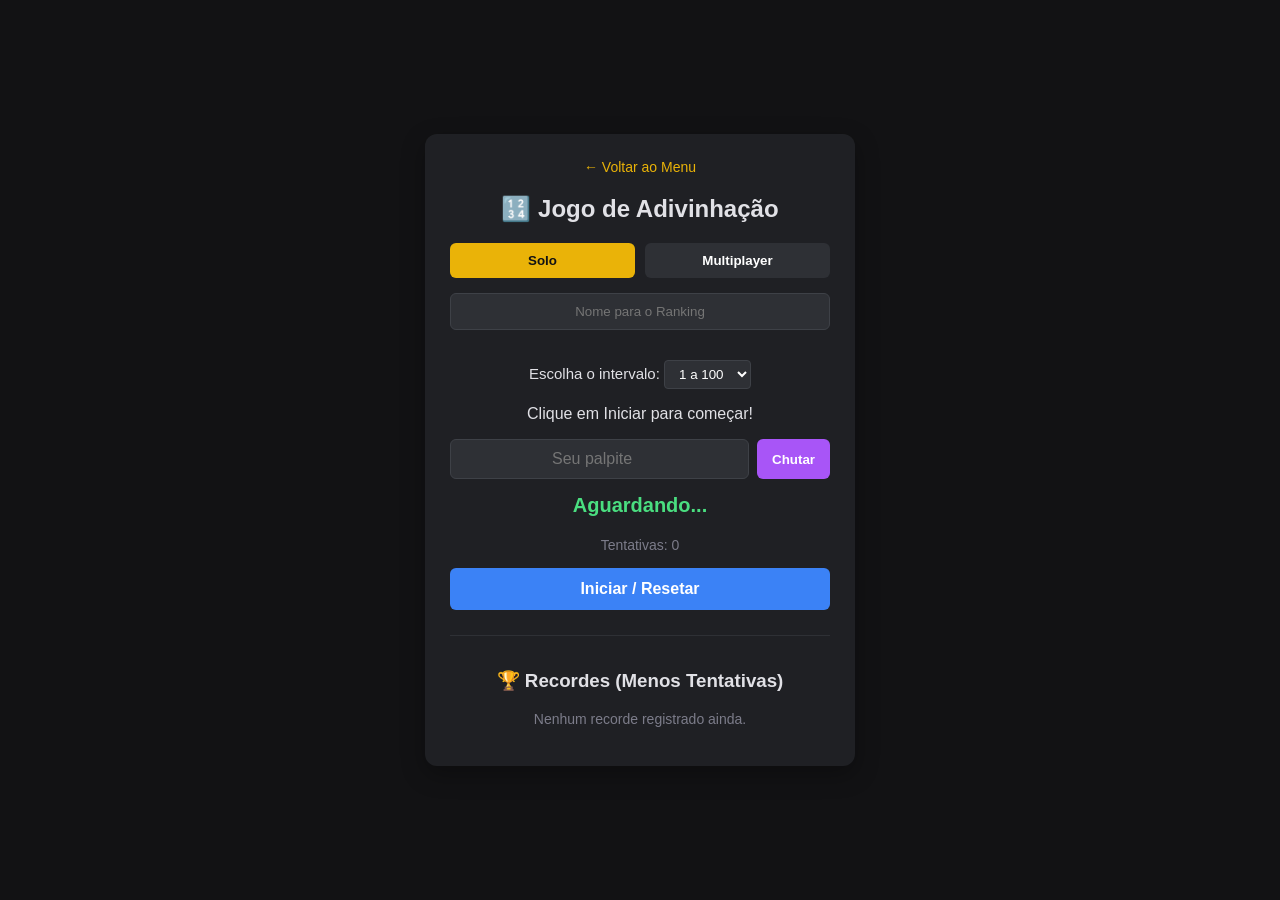
==== adivinhacao/index.html @ 6f3a6005 "projeto" ====
<!DOCTYPE html>
<html lang="pt-BR">
<head>
    <meta charset="UTF-8">
    <meta name="viewport" content="width=device-width, initial-scale=1.0">
    <title>Adivinhação</title>
    <link rel="stylesheet" href="style.css">
</head>
<body>
    <div class="game-container">
        <a href="../index.html" class="back-link">← Voltar ao Menu</a>
        <h2>🔢 Jogo de Adivinhação</h2>

        <div class="mode-selection">
            <button id="btn-solo" class="mode-btn active">Solo</button>
            <button id="btn-multi" class="mode-btn">Multiplayer</button>
        </div>

        <div class="name-registration">
            <input type="text" id="player-name" placeholder="Nome para o Ranking" maxlength="12">
        </div>

        <div class="difficulty-section" id="diff-section">
            <label for="difficulty">Escolha o intervalo: </label>
            <select id="difficulty">
                <option value="10">1 a 10</option>
                <option value="50">1 a 50</option>
                <option value="100" selected>1 a 100</option>
            </select>
        </div>

        <div id="setup-multiplayer" class="hidden">
            <div class="input-group">
                <input type="password" id="secret-input" placeholder="Nº Secreto para o J2">
                <button id="lock-secret-btn">Fixar</button>
            </div>
        </div>

        <div class="gameplay-section">
            <p id="range-label">Clique em Iniciar para começar!</p>
            <div class="input-group">
                <input type="number" id="guess-input" placeholder="Seu palpite" disabled>
                <button id="guess-btn" disabled>Chutar</button>
            </div>
        </div>

        <div id="feedback" class="message">Aguardando...</div>
        <div class="attempts">Tentativas: <span id="attempt-count">0</span></div>
        <button id="reset-btn">Iniciar / Resetar</button>

        <div class="ranking-section">
            <h3>🏆 Recordes (Menos Tentativas)</h3>
            <div id="record-solo-container"></div>
        </div>
    </div>
    <script src="script.js"></script>
</body>
</html>
---- adivinhacao/style.css ----
body {
    font-family: 'Segoe UI', Arial, sans-serif;
    background-color: #121214; color: #e1e1e6;
    display: flex; justify-content: center; align-items: center;
    min-height: 100vh; margin: 0;
}
.game-container {
    background: #1f2024; padding: 25px; border-radius: 12px;
    box-shadow: 0 8px 24px rgba(0,0,0,0.3); text-align: center; width: 100%; max-width: 380px;
}
.back-link { color: #eab308; text-decoration: none; display: block; margin-bottom: 15px; font-size: 14px; }
.mode-selection { margin-bottom: 15px; display: flex; gap: 10px; }
.mode-btn {
    flex: 1; padding: 10px; border: none; background: #2e3035; color: #fff;
    border-radius: 6px; cursor: pointer; font-weight: bold; transition: 0.2s;
}
.mode-btn.active { background: #eab308; color: #121214; }
.name-registration input {
    width: 100%; padding: 10px; box-sizing: border-box; background: #2e3035;
    border: 1px solid #3e4147; border-radius: 6px; color: #fff; text-align: center; margin-bottom: 15px;
}
.difficulty-section { margin: 15px 0; font-size: 15px; }
.difficulty-section select { background: #2e3035; color: #fff; border: 1px solid #3e4147; padding: 5px 10px; border-radius: 4px; }

.input-group { display: flex; gap: 8px; margin: 15px 0; }
.input-group input {
    flex: 1; padding: 10px; background: #2e3035; border: 1px solid #3e4147;
    border-radius: 6px; color: #fff; text-align: center; font-size: 16px;
}
.input-group button { background: #a855f7; color: white; border: none; padding: 10px 15px; border-radius: 6px; cursor: pointer; font-weight: bold; }

.message { font-size: 20px; font-weight: bold; margin: 15px 0; color: #4ade80; min-height: 28px; }
.attempts { font-size: 14px; margin-bottom: 15px; color: #7c7c8a; }

#reset-btn {
    width: 100%; background: #3b82f6; color: white; border: none;
    padding: 12px; border-radius: 6px; font-size: 16px; font-weight: bold; cursor: pointer;
}
.hidden { display: none !important; }

.ranking-section { margin-top: 25px; border-top: 1px solid #2e3035; padding-top: 15px; }
.ranking-table { width: 100%; border-collapse: collapse; margin-top: 10px; font-size: 13px; }
.ranking-table th, .ranking-table td { padding: 8px; border-bottom: 1px solid #2e3035; text-align: center; }
.ranking-table th { background: #2e3035; color: #eab308; }
.no-data { color: #7c7c8a; font-size: 14px; margin-top: 10px; }
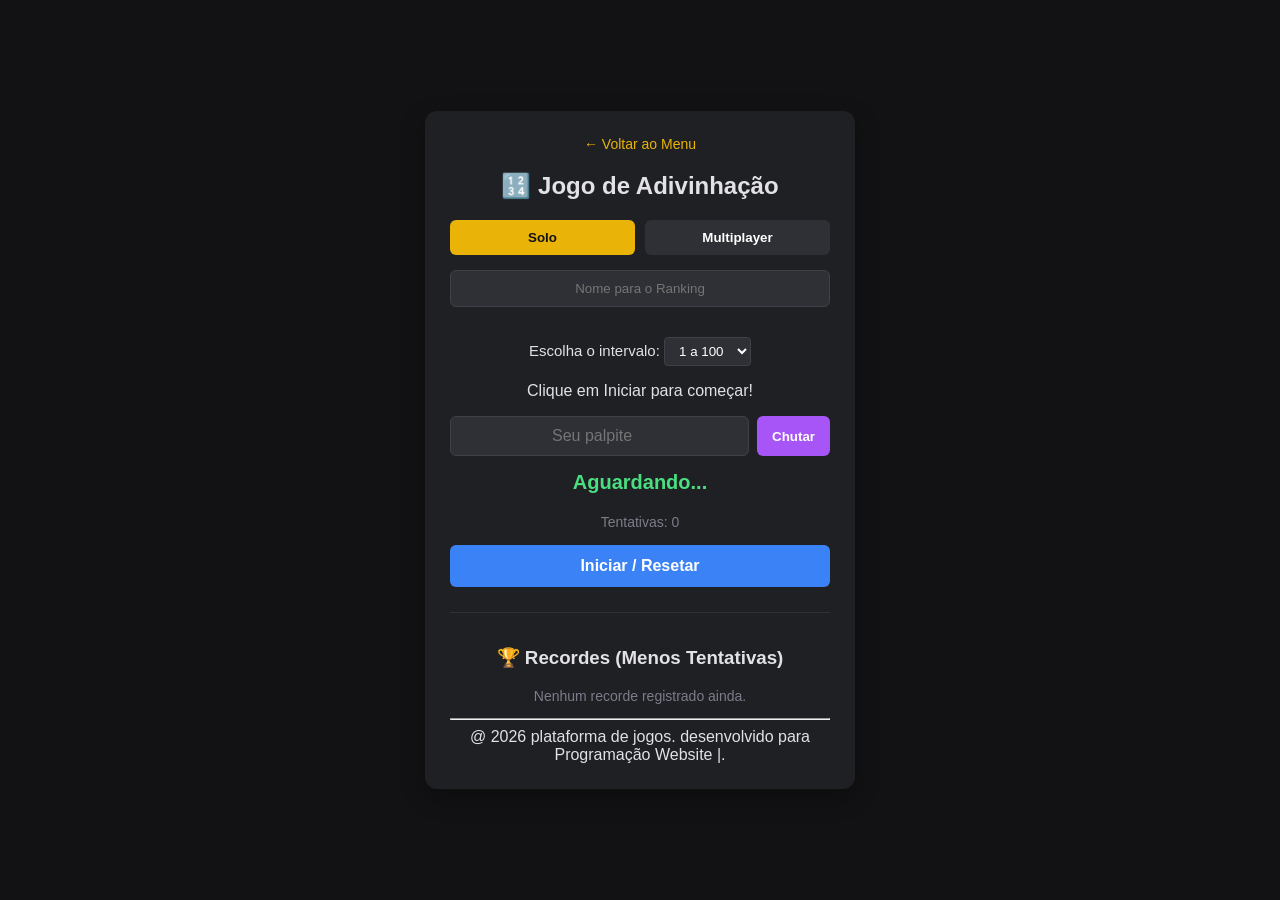
==== commit 160d2ed0: "pagina-de-jogos" ====
--- a/adivinhacao/index.html
+++ b/adivinhacao/index.html
@@ -52,6 +52,10 @@
             <h3>🏆 Recordes (Menos Tentativas)</h3>
             <div id="record-solo-container"></div>
         </div>
+          <hr>
+<footer>
+@ 2026 plataforma de jogos. desenvolvido para Programação Website |.
+</footer>
     </div>
     <script src="script.js"></script>
 </body>
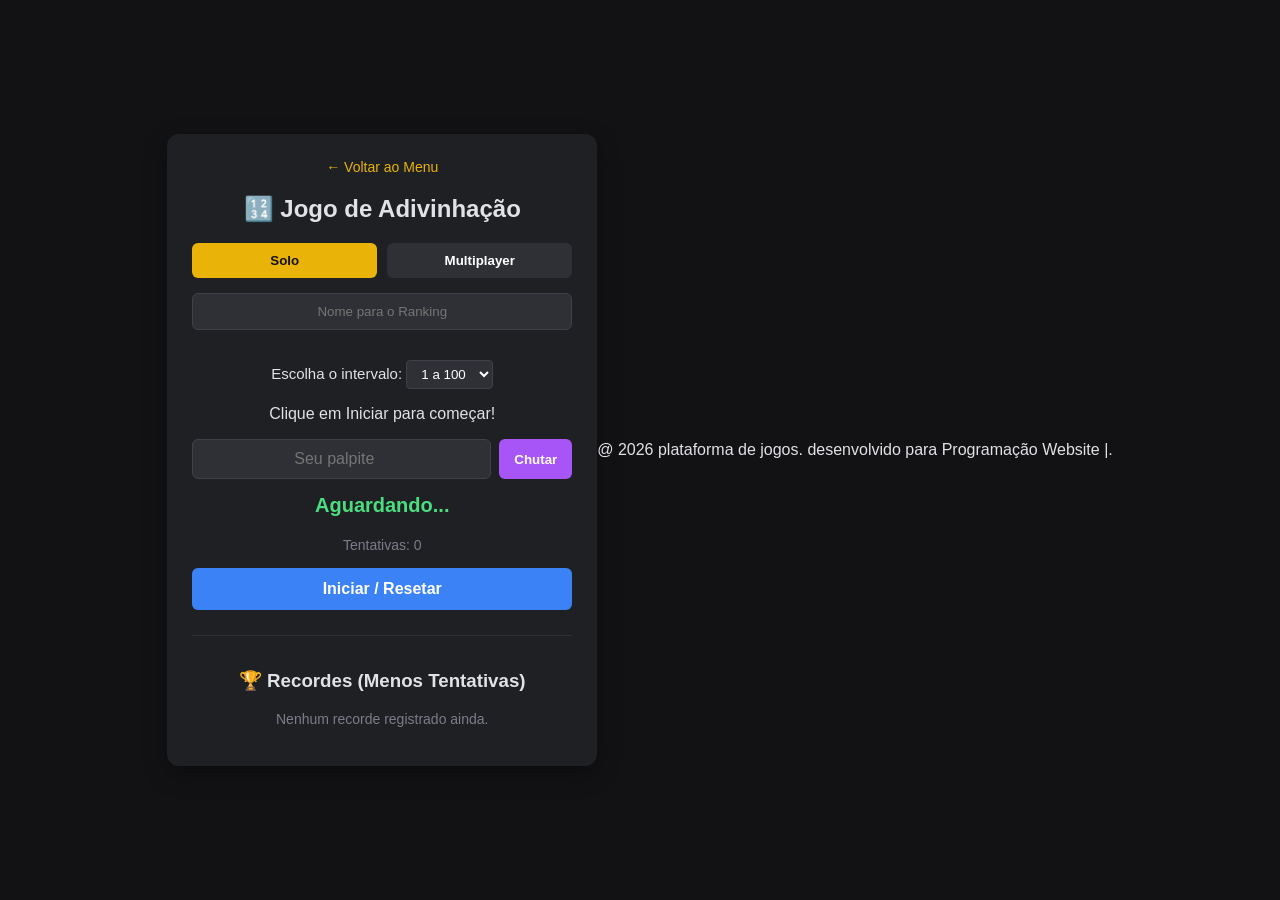
==== commit ef1fc797: "pagina-jogos" ====
--- a/adivinhacao/index.html
+++ b/adivinhacao/index.html
@@ -52,11 +52,10 @@
             <h3>🏆 Recordes (Menos Tentativas)</h3>
             <div id="record-solo-container"></div>
         </div>
-          <hr>
-<footer>
+    </div>
+     <footer>
 @ 2026 plataforma de jogos. desenvolvido para Programação Website |.
 </footer>
-    </div>
     <script src="script.js"></script>
 </body>
 </html>
--- a/adivinhacao/style.css
+++ b/adivinhacao/style.css
@@ -1,45 +1,164 @@
 body {
     font-family: 'Segoe UI', Arial, sans-serif;
-    background-color: #121214; color: #e1e1e6;
-    display: flex; justify-content: center; align-items: center;
-    min-height: 100vh; margin: 0;
+    background-color: #121214;
+    color: #e1e1e6;
+    display: flex;
+    justify-content: center;
+    align-items: center;
+    min-height: 100vh;
+    margin: 0;
 }
+
 .game-container {
-    background: #1f2024; padding: 25px; border-radius: 12px;
-    box-shadow: 0 8px 24px rgba(0,0,0,0.3); text-align: center; width: 100%; max-width: 380px;
+    background: #1f2024;
+    padding: 25px;
+    border-radius: 12px;
+    box-shadow: 0 8px 24px rgba(0, 0, 0, 0.3);
+    text-align: center;
+    width: 100%;
+    max-width: 380px;
 }
-.back-link { color: #eab308; text-decoration: none; display: block; margin-bottom: 15px; font-size: 14px; }
-.mode-selection { margin-bottom: 15px; display: flex; gap: 10px; }
+
+.back-link {
+    color: #eab308;
+    text-decoration: none;
+    display: block;
+    margin-bottom: 15px;
+    font-size: 14px;
+}
+
+.mode-selection {
+    margin-bottom: 15px;
+    display: flex;
+    gap: 10px;
+}
+
 .mode-btn {
-    flex: 1; padding: 10px; border: none; background: #2e3035; color: #fff;
-    border-radius: 6px; cursor: pointer; font-weight: bold; transition: 0.2s;
+    flex: 1;
+    padding: 10px;
+    border: none;
+    background: #2e3035;
+    color: #fff;
+    border-radius: 6px;
+    cursor: pointer;
+    font-weight: bold;
+    transition: 0.2s;
 }
-.mode-btn.active { background: #eab308; color: #121214; }
+
+.mode-btn.active {
+    background: #eab308;
+    color: #121214;
+}
+
 .name-registration input {
-    width: 100%; padding: 10px; box-sizing: border-box; background: #2e3035;
-    border: 1px solid #3e4147; border-radius: 6px; color: #fff; text-align: center; margin-bottom: 15px;
+    width: 100%;
+    padding: 10px;
+    box-sizing: border-box;
+    background: #2e3035;
+    border: 1px solid #3e4147;
+    border-radius: 6px;
+    color: #fff;
+    text-align: center;
+    margin-bottom: 15px;
 }
-.difficulty-section { margin: 15px 0; font-size: 15px; }
-.difficulty-section select { background: #2e3035; color: #fff; border: 1px solid #3e4147; padding: 5px 10px; border-radius: 4px; }
 
-.input-group { display: flex; gap: 8px; margin: 15px 0; }
+.difficulty-section {
+    margin: 15px 0;
+    font-size: 15px;
+}
+
+.difficulty-section select {
+    background: #2e3035;
+    color: #fff;
+    border: 1px solid #3e4147;
+    padding: 5px 10px;
+    border-radius: 4px;
+}
+
+.input-group {
+    display: flex;
+    gap: 8px;
+    margin: 15px 0;
+}
+
 .input-group input {
-    flex: 1; padding: 10px; background: #2e3035; border: 1px solid #3e4147;
-    border-radius: 6px; color: #fff; text-align: center; font-size: 16px;
+    flex: 1;
+    padding: 10px;
+    background: #2e3035;
+    border: 1px solid #3e4147;
+    border-radius: 6px;
+    color: #fff;
+    text-align: center;
+    font-size: 16px;
 }
-.input-group button { background: #a855f7; color: white; border: none; padding: 10px 15px; border-radius: 6px; cursor: pointer; font-weight: bold; }
 
-.message { font-size: 20px; font-weight: bold; margin: 15px 0; color: #4ade80; min-height: 28px; }
-.attempts { font-size: 14px; margin-bottom: 15px; color: #7c7c8a; }
+.input-group button {
+    background: #a855f7;
+    color: white;
+    border: none;
+    padding: 10px 15px;
+    border-radius: 6px;
+    cursor: pointer;
+    font-weight: bold;
+}
+
+.message {
+    font-size: 20px;
+    font-weight: bold;
+    margin: 15px 0;
+    color: #4ade80;
+    min-height: 28px;
+}
+
+.attempts {
+    font-size: 14px;
+    margin-bottom: 15px;
+    color: #7c7c8a;
+}
 
 #reset-btn {
-    width: 100%; background: #3b82f6; color: white; border: none;
-    padding: 12px; border-radius: 6px; font-size: 16px; font-weight: bold; cursor: pointer;
+    width: 100%;
+    background: #3b82f6;
+    color: white;
+    border: none;
+    padding: 12px;
+    border-radius: 6px;
+    font-size: 16px;
+    font-weight: bold;
+    cursor: pointer;
 }
-.hidden { display: none !important; }
 
-.ranking-section { margin-top: 25px; border-top: 1px solid #2e3035; padding-top: 15px; }
-.ranking-table { width: 100%; border-collapse: collapse; margin-top: 10px; font-size: 13px; }
-.ranking-table th, .ranking-table td { padding: 8px; border-bottom: 1px solid #2e3035; text-align: center; }
-.ranking-table th { background: #2e3035; color: #eab308; }
-.no-data { color: #7c7c8a; font-size: 14px; margin-top: 10px; }+.hidden {
+    display: none !important;
+}
+
+.ranking-section {
+    margin-top: 25px;
+    border-top: 1px solid #2e3035;
+    padding-top: 15px;
+}
+
+.ranking-table {
+    width: 100%;
+    border-collapse: collapse;
+    margin-top: 10px;
+    font-size: 13px;
+}
+
+.ranking-table th,
+.ranking-table td {
+    padding: 8px;
+    border-bottom: 1px solid #2e3035;
+    text-align: center;
+}
+
+.ranking-table th {
+    background: #2e3035;
+    color: #eab308;
+}
+
+.no-data {
+    color: #7c7c8a;
+    font-size: 14px;
+    margin-top: 10px;
+}
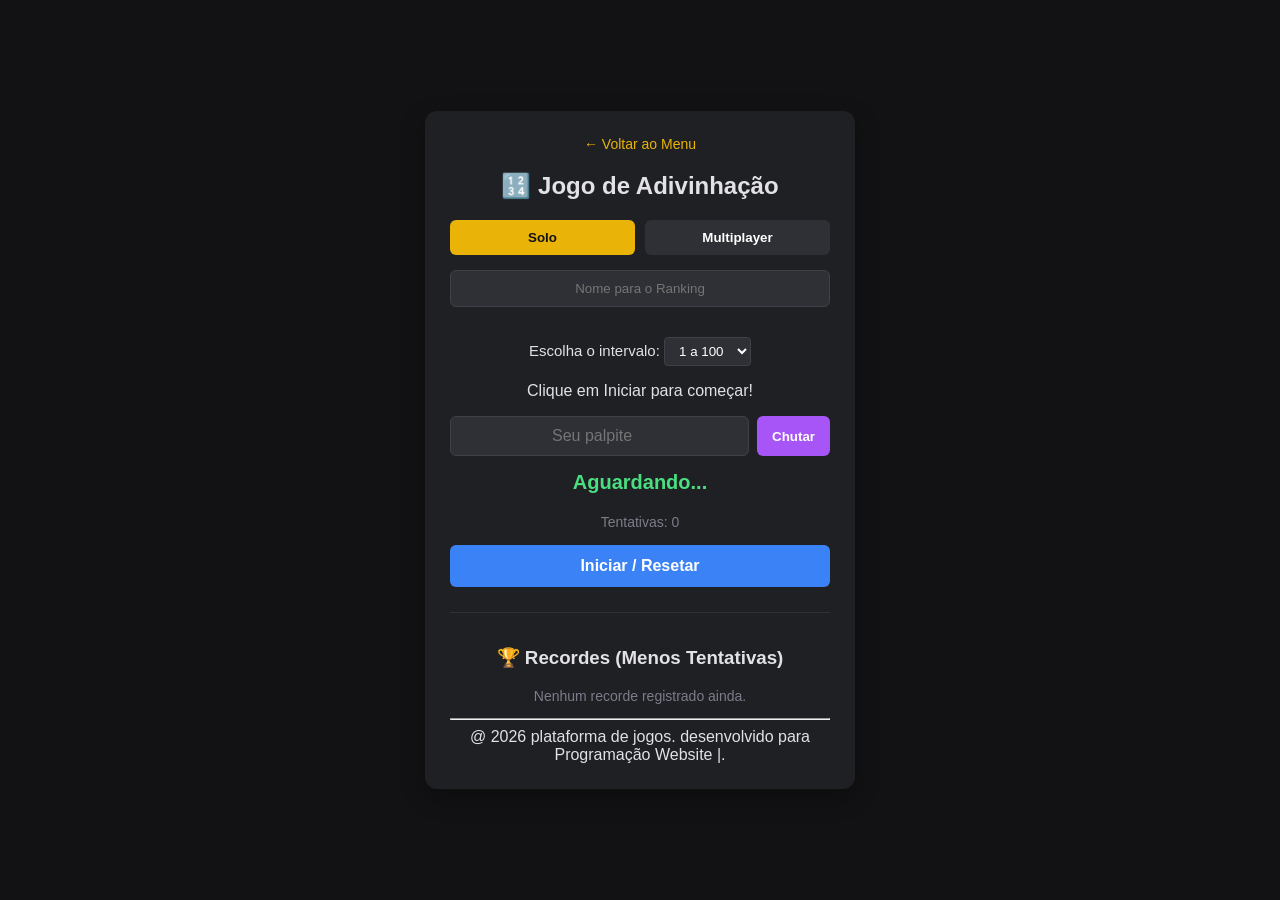
==== commit 3cde521b: "pagina-jogos" ====
--- a/adivinhacao/index.html
+++ b/adivinhacao/index.html
@@ -52,10 +52,11 @@
             <h3>🏆 Recordes (Menos Tentativas)</h3>
             <div id="record-solo-container"></div>
         </div>
-    </div>
+          <hr>
      <footer>
 @ 2026 plataforma de jogos. desenvolvido para Programação Website |.
 </footer>
+    </div>
     <script src="script.js"></script>
 </body>
 </html>
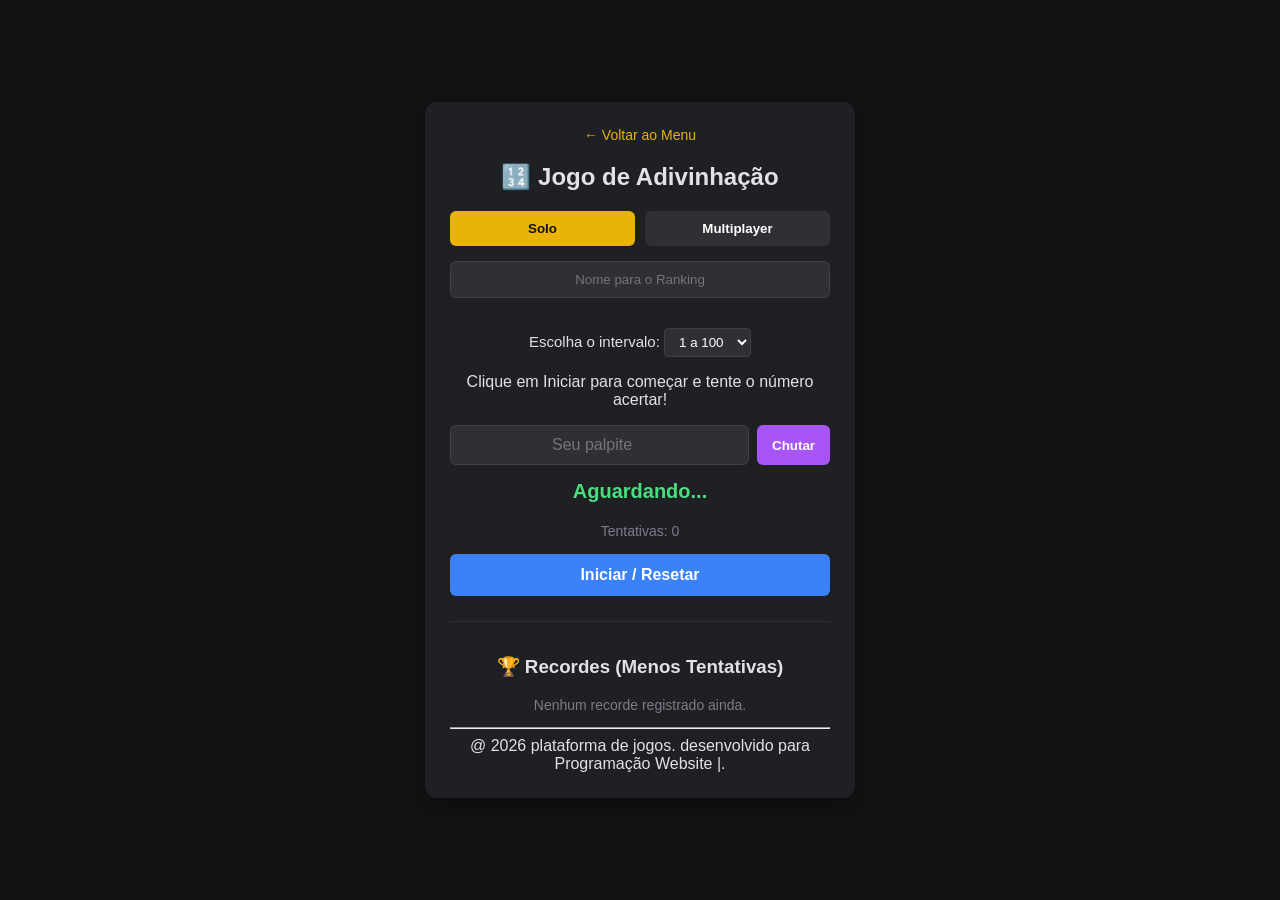
==== commit a498162f: "pagina" ====
--- a/adivinhacao/index.html
+++ b/adivinhacao/index.html
@@ -37,7 +37,7 @@
         </div>
 
         <div class="gameplay-section">
-            <p id="range-label">Clique em Iniciar para começar!</p>
+            <p id="range-label">Clique em Iniciar para começar e tente o número acertar!</p>
             <div class="input-group">
                 <input type="number" id="guess-input" placeholder="Seu palpite" disabled>
                 <button id="guess-btn" disabled>Chutar</button>
